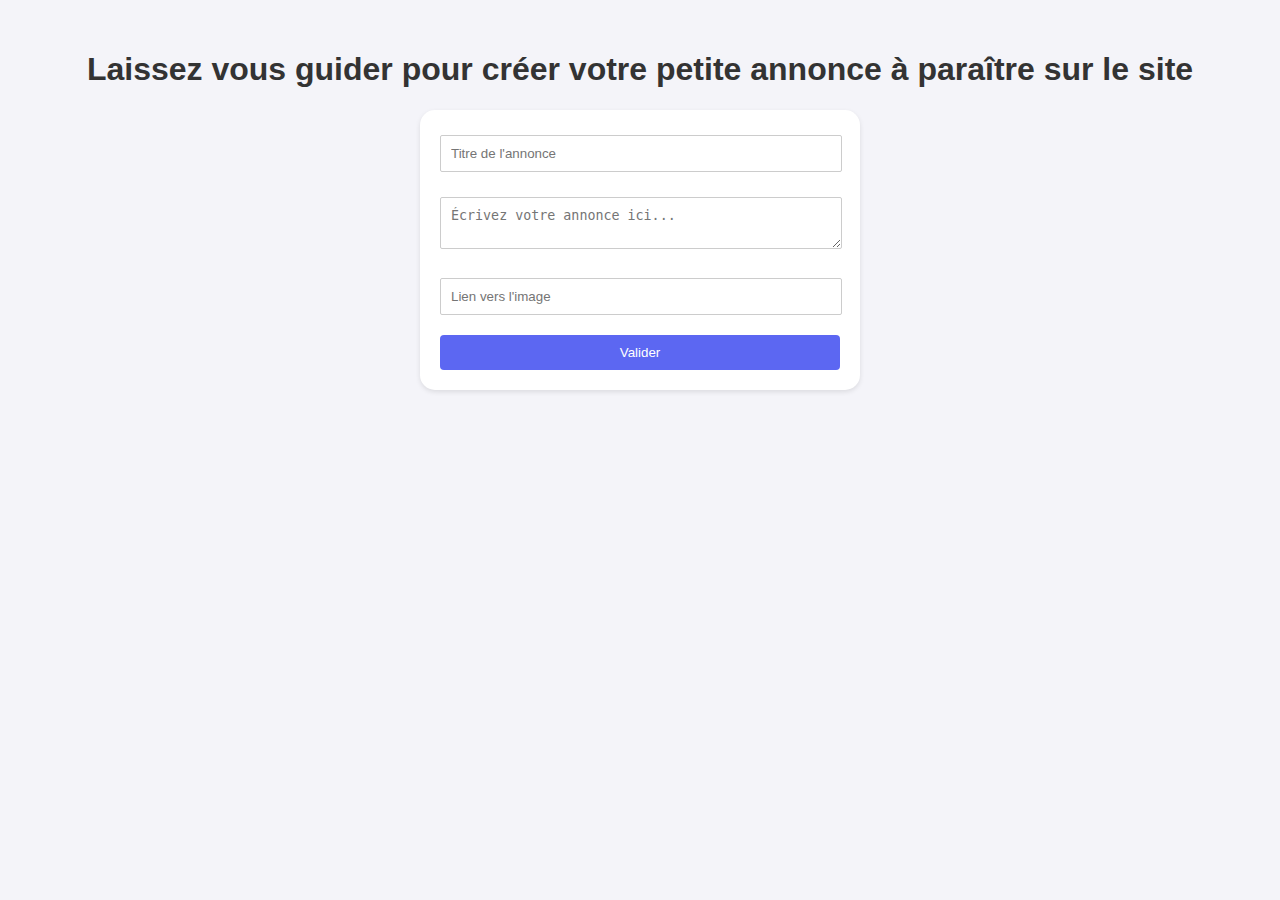
==== html/create_post_page.html @ 3e3c6d90 "New main page created" ====
<!DOCTYPE html>
<html lang="en">
<head>
    <meta charset="UTF-8">
    <meta name="viewport" content="width=device-width, initial-scale=1.0">
    <title>Create post</title>
    <link rel="stylesheet" type="text/css" href="../styles/createPost.css"></head>
    <script src="../scripts/create_post.js"></script>
<body>
    <h1>Laissez vous guider pour créer votre petite annonce à paraître sur le site</h1>
    
    <form id="feedbackForm">
        <label for="titre"></label>
        <input type="text" id="titre" name="titre" required placeholder="Titre de l'annonce">

        <label for="news"></label>
        <textarea id="news" name="news" required placeholder="Écrivez votre annonce ici..."></textarea>

        <label for="image"></label>
        <input type="text" id="image" name="image" required placeholder="Lien vers l'image">
        
        <button type="submit"> Valider</button>
    </form>
    
    <div id="reponseContaineur"></div>
    
</body>
</html>
---- styles/createPost.css ----
body {
    font-family: Arial, sans-serif;
    background-color: #f4f4f9;
    margin: 10px;
    padding: 20px;
}
form {
    max-width: 400px;
    margin: 0 auto;
    padding: 20px;
    background-color: #fff;
    border-radius: 15px;
    box-shadow: 0 2px 5px rgba(0,0,0,0.1);
}
h1 {
    text-align: center;
    color: #333;
}
label {
    margin-bottom: 5px;
    display: block;
    color: #666;
}
input[type="text"],
textarea {
    width: 95%;
    padding: 10px;
    margin-bottom: 20px;
    border: 1px solid #ccc;
    border-radius: 2px;
}
button[type="submit"] {
    width: 100%;
    padding: 10px;
    background-color: #5c67f2;
    border: none;
    border-radius: 4px;
    color: white;
    cursor: pointer;
}
button[type="submit"]:hover {
    background-color: #5058e5;
}
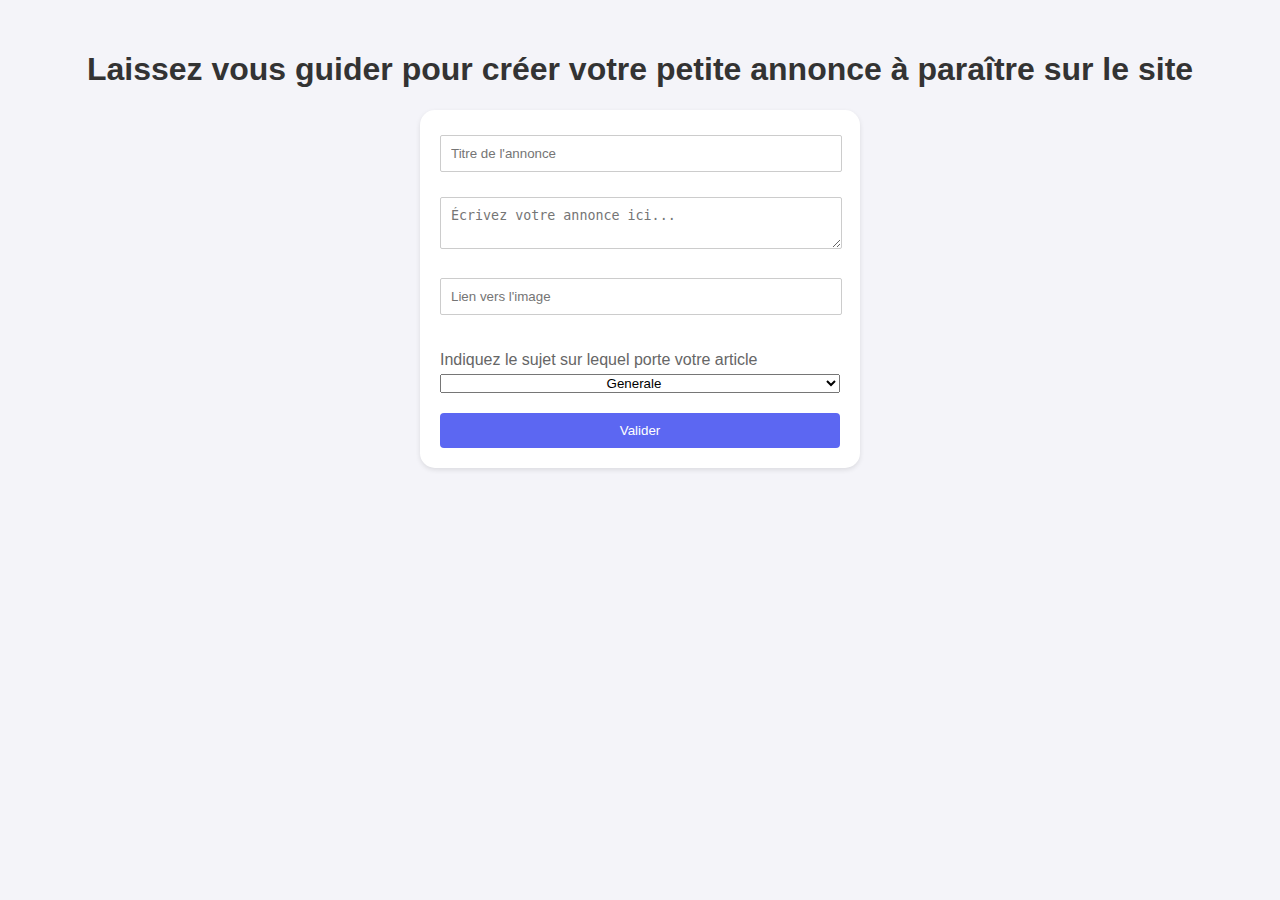
==== commit 998eec50: "Created search logic and filter by theme" ====
--- a/html/create_post_page.html
+++ b/html/create_post_page.html
@@ -18,6 +18,17 @@
 
         <label for="image"></label>
         <input type="text" id="image" name="image" required placeholder="Lien vers l'image">
+
+        <label id="selectLabel" for="theme-choise">Indiquez le sujet sur lequel porte votre article</label>
+        <select id="theme-choise">
+            <option value="0">Generale</option>
+            <option value="1">Politique</option>
+            <option value="2">Economie</option>
+            <option value="3">Sport</option>
+            <option value="4">Culture</option>
+            <option value="5">Science</option>
+            <option value="6">Voyage</option>
+        </select>
         
         <button type="submit"> Valider</button>
     </form>
--- a/styles/createPost.css
+++ b/styles/createPost.css
@@ -29,6 +29,7 @@
     border: 1px solid #ccc;
     border-radius: 2px;
 }
+
 button[type="submit"] {
     width: 100%;
     padding: 10px;
@@ -38,6 +39,17 @@
     color: white;
     cursor: pointer;
 }
+
 button[type="submit"]:hover {
     background-color: #5058e5;
+}
+
+select{
+    width: 100%;
+    margin-bottom: 20px;
+    text-align: center;
+}
+
+#selectLabel{
+    margin-top: 1em;
 }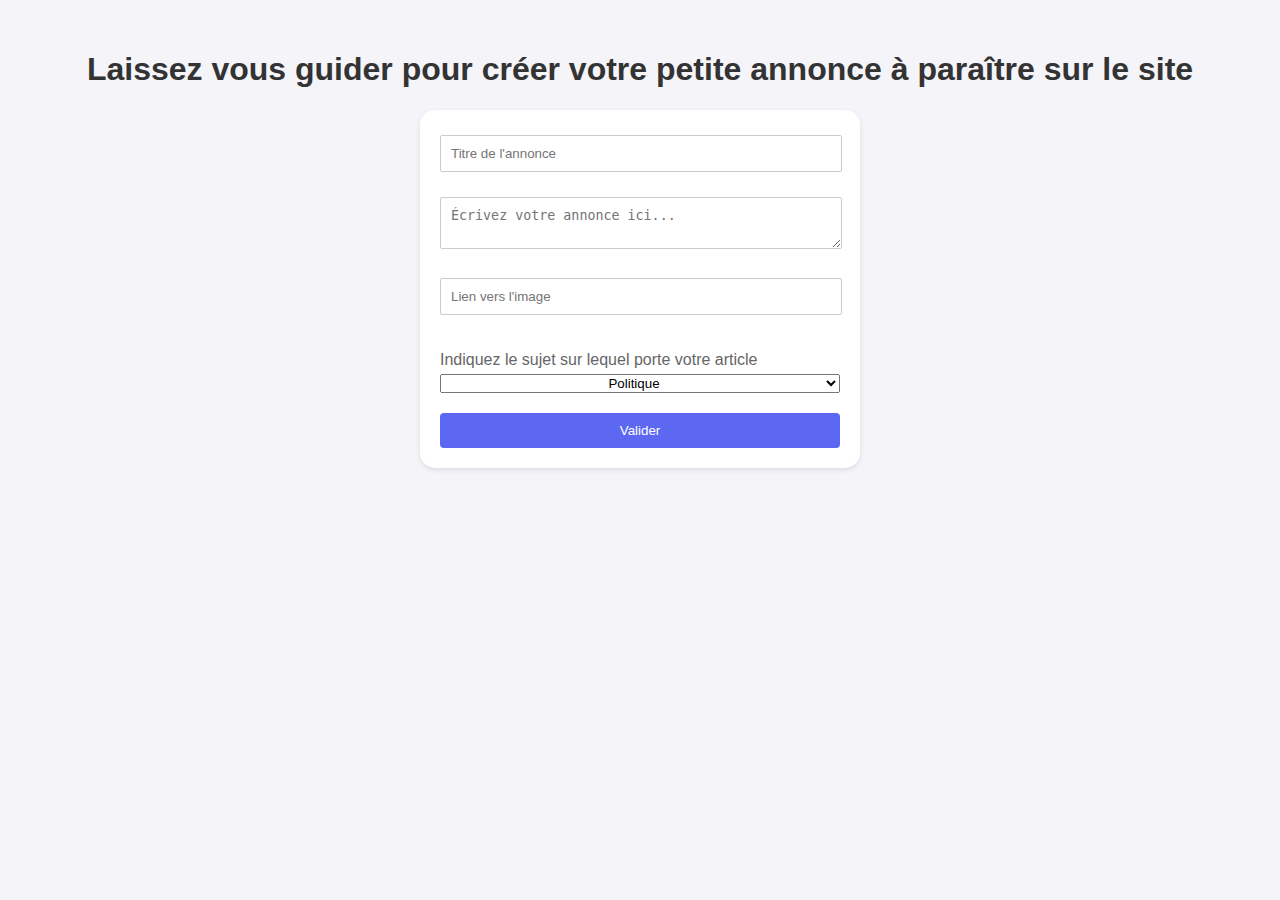
==== commit 3a4302f5: "Created new widget, currency exchange" ====
--- a/html/create_post_page.html
+++ b/html/create_post_page.html
@@ -21,13 +21,12 @@
 
         <label id="selectLabel" for="theme-choise">Indiquez le sujet sur lequel porte votre article</label>
         <select id="theme-choise">
-            <option value="0">Generale</option>
-            <option value="1">Politique</option>
-            <option value="2">Economie</option>
-            <option value="3">Sport</option>
-            <option value="4">Culture</option>
-            <option value="5">Science</option>
-            <option value="6">Voyage</option>
+            <option value="0">Politique</option>
+            <option value="1">Economie</option>
+            <option value="2">Sport</option>
+            <option value="3">Culture</option>
+            <option value="4">Science</option>
+            <option value="5">Voyage</option>
         </select>
         
         <button type="submit"> Valider</button>
